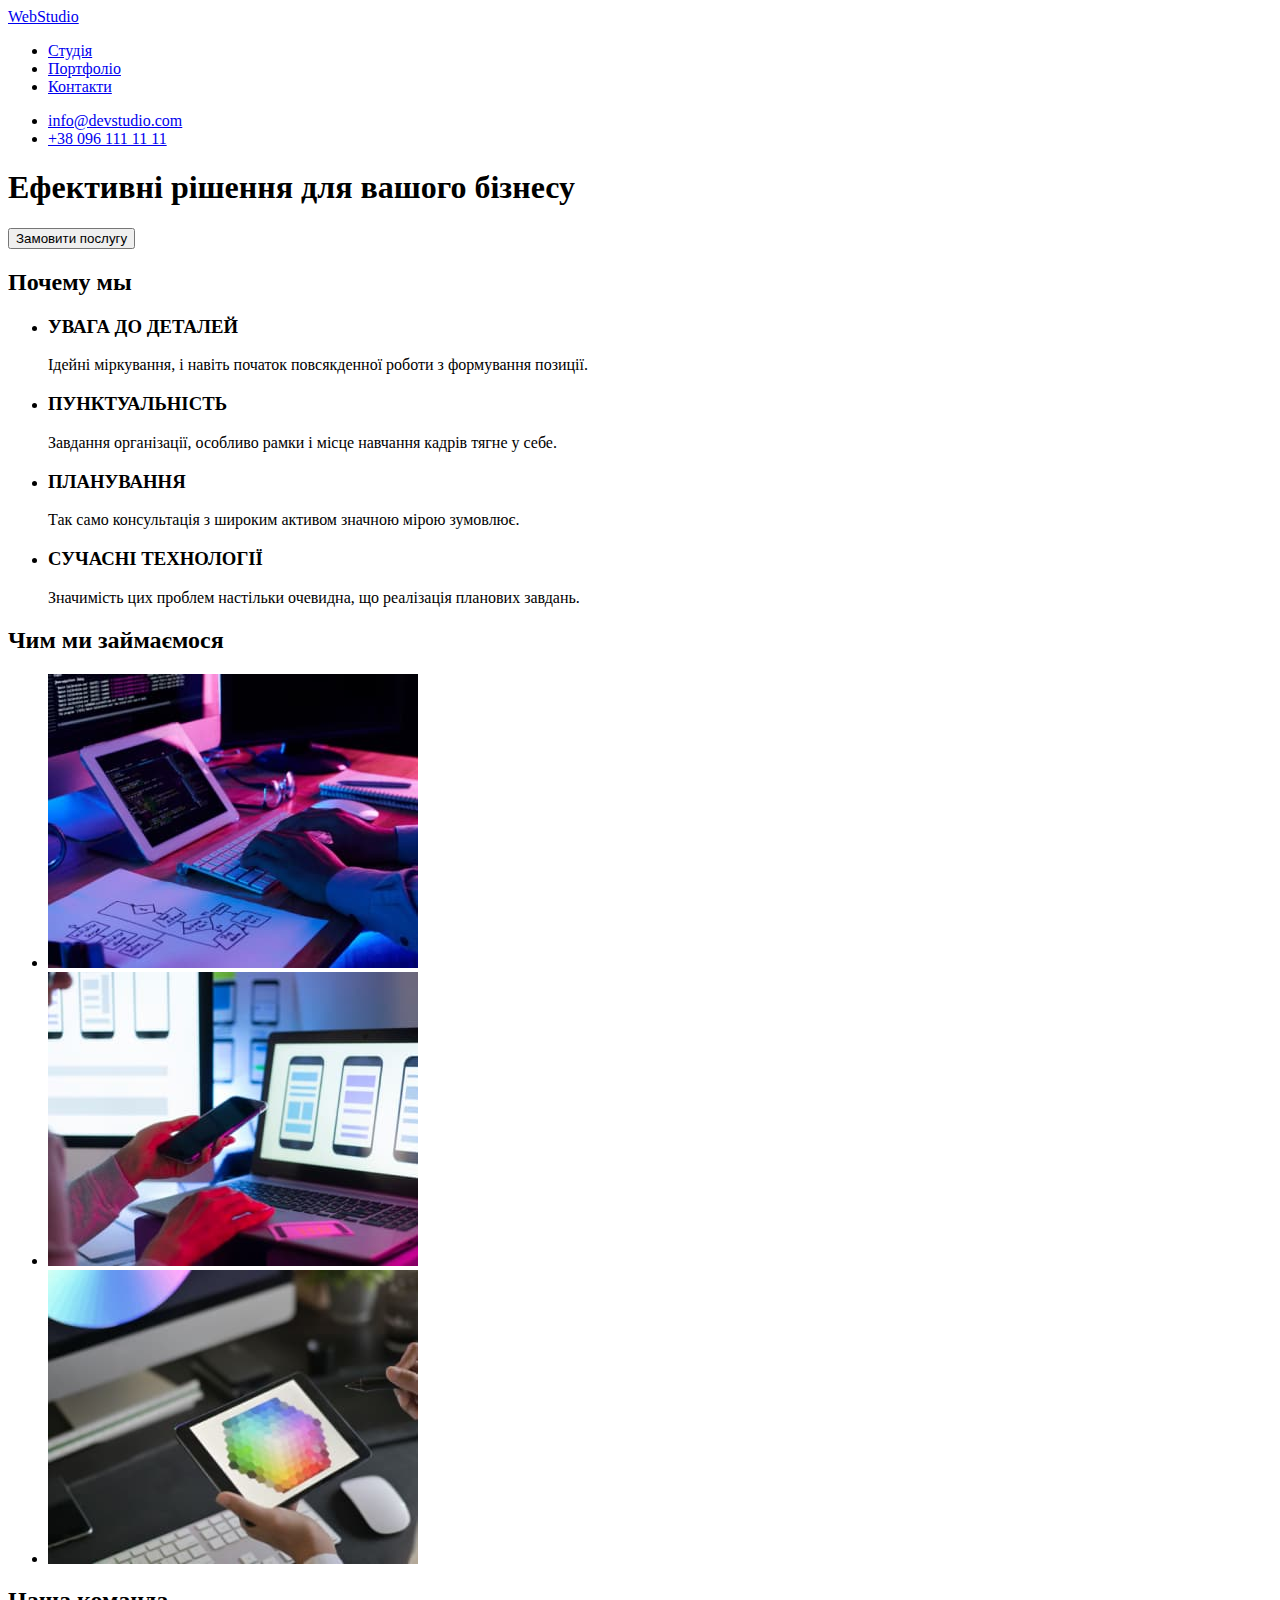
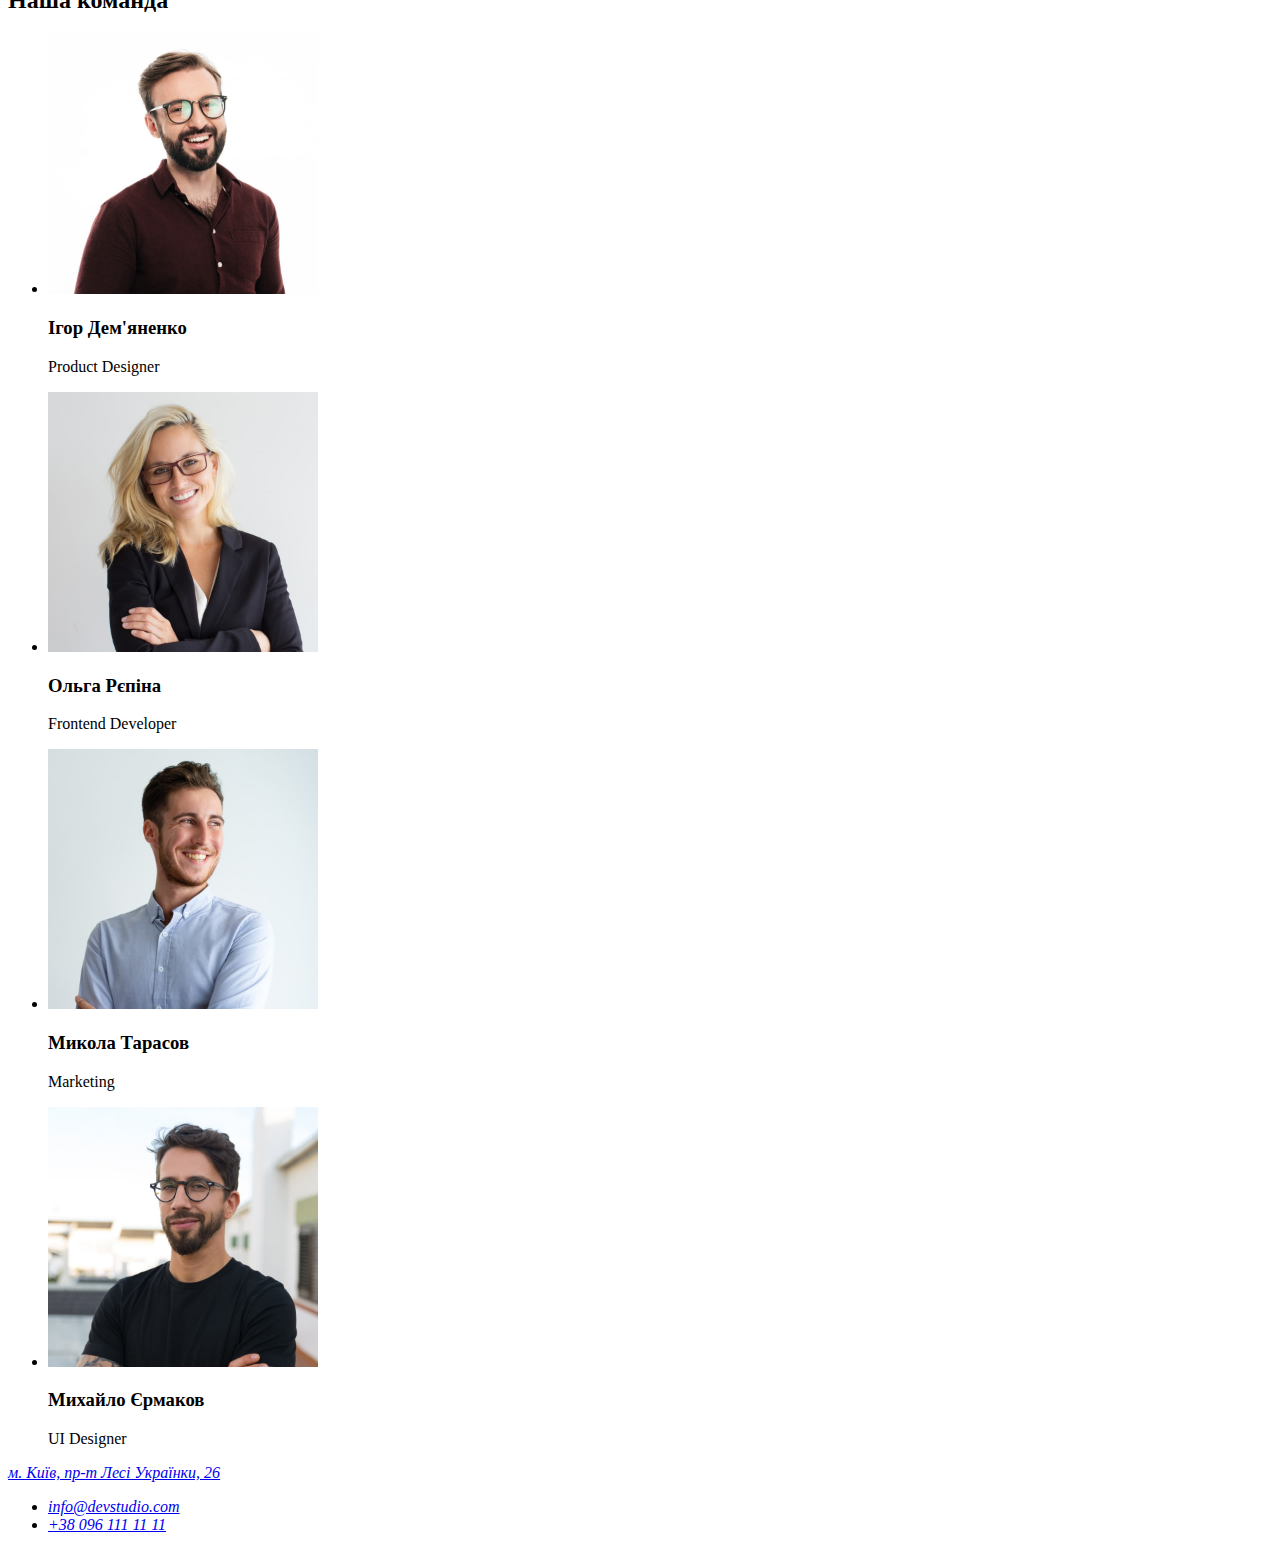
==== index.html @ a7dbc05d "склонировал домашнюю работу номер 1" ====
<!DOCTYPE html>
<html lang="en">
  <head>
    <meta charset="UTF-8" />
    <meta http-equiv="X-UA-Compatible" content="IE=edge" />
    <meta name="viewport" content="width=device-width, initial-scale=1.0" />
    <title>WebStudio</title>
  </head>
  <body>
    <!-- шапка -->
    <header>
      <nav>
        <a href="/"> WebStudio </a>
        <ul>
          <li>
            <a href="/">Студія</a>
          </li>
          <li>
            <a href="/">Портфоліо</a>
          </li>
          <li>
            <a href="/">Контакти</a>
          </li>
        </ul>
      </nav>

      <ul>
        <li>
          <a href="mailto:info@devstudio.com">info@devstudio.com</a>
        </li>
        <li>
          <a href="tel:+380961111111">+38 096 111 11 11</a>
        </li>
      </ul>
    </header>
    <!-- основной контент -->
    <main>
      <!-- секция герой -->
      <section>
        <h1>Ефективні рішення для вашого бізнесу</h1>
        <button type="button">Замовити послугу</button>
      </section>
      <!-- почему мы -->
      <section>
        <h2>Почему мы</h2>
        <ul>
          <li>
            <h3>УВАГА ДО ДЕТАЛЕЙ</h3>
            <p>
              Ідейні міркування, і навіть початок повсякденної роботи з
              формування позиції.
            </p>
          </li>
          <li>
            <h3>ПУНКТУАЛЬНІСТЬ</h3>
            <p>
              Завдання організації, особливо рамки і місце навчання кадрів тягне
              у себе.
            </p>
          </li>
          <li>
            <h3>ПЛАНУВАННЯ</h3>
            <p>
              Так само консультація з широким активом значною мірою зумовлює.
            </p>
          </li>
          <li>
            <h3>СУЧАСНІ ТЕХНОЛОГІЇ</h3>
            <p>
              Значимість цих проблем настільки очевидна, що реалізація планових
              завдань.
            </p>
          </li>
        </ul>
      </section>
      <!-- чем мы занимаемся -->
      <section>
        <h2>Чим ми займаємося</h2>
        <ul>
          <li>
            <img
              src="./images/tablet.jpg"
              alt="планшетные решения"
              width="370"
            />
          </li>
          <li>
            <img
              src="./images/mobile.jpg"
              alt="мобильные решения"
              width="370"
            />
          </li>
          <li>
            <img
              src="./images/design.jpg"
              alt="дизайнерские решения"
              width="370"
            />
          </li>
        </ul>
      </section>
      <!-- наша команда -->
      <section>
        <h2>Наша команда</h2>
        <ul>
          <li>
            <img
              src="./images/product-designer.jpg"
              alt="product-designer"
              width="270"
            />
            <h3>Ігор Дем'яненко</h3>
            <p>Product Designer</p>
          </li>
          <li>
            <img
              src="./images/frontend-developer.jpg"
              alt="frontend-developer"
              width="270"
            />
            <h3>Ольга Рєпіна</h3>
            <p>Frontend Developer</p>
          </li>
          <li>
            <img src="./images/marketing.jpg" alt="marketing" width="270" />
            <h3>Микола Тарасов</h3>
            <p>Marketing</p>
          </li>
          <li>
            <img src="./images/ui-designer.jpg" alt="ui-designer" width="270" />
            <h3>Михайло Єрмаков</h3>
            <p>UI Designer</p>
          </li>
        </ul>
      </section>
    </main>
    <!-- подвал -->
    <footer>
      <address>
        <a
          href="https://www.google.com/maps/place/%D0%B1%D1%83%D0%BB.+%D0%9B%D0%B5%D1%81%D0%B8+%D0%A3%D0%BA%D1%80%D0%B0%D0%B8%D0%BD%D0%BA%D0%B8,+26,+%D0%9A%D0%B8%D0%B5%D0%B2,+02000/@50.4265807,30.5383858,17z/data=!3m1!4b1!4m5!3m4!1s0x40d4cf0e033ecbe9:0x57a4dffefec77da0!8m2!3d50.4265807!4d30.5383858"
          target="_blank"
          rel="noopener noreferrer"
          >м. Київ, пр-т Лесі Українки, 26</a
        >

        <ul>
          <li>
            <a href="mailto:info@devstudio.com">info@devstudio.com</a>
          </li>
          <li>
            <a href="tel:+380961111111">+38 096 111 11 11</a>
          </li>
        </ul>
      </address>
    </footer>
  </body>
</html>
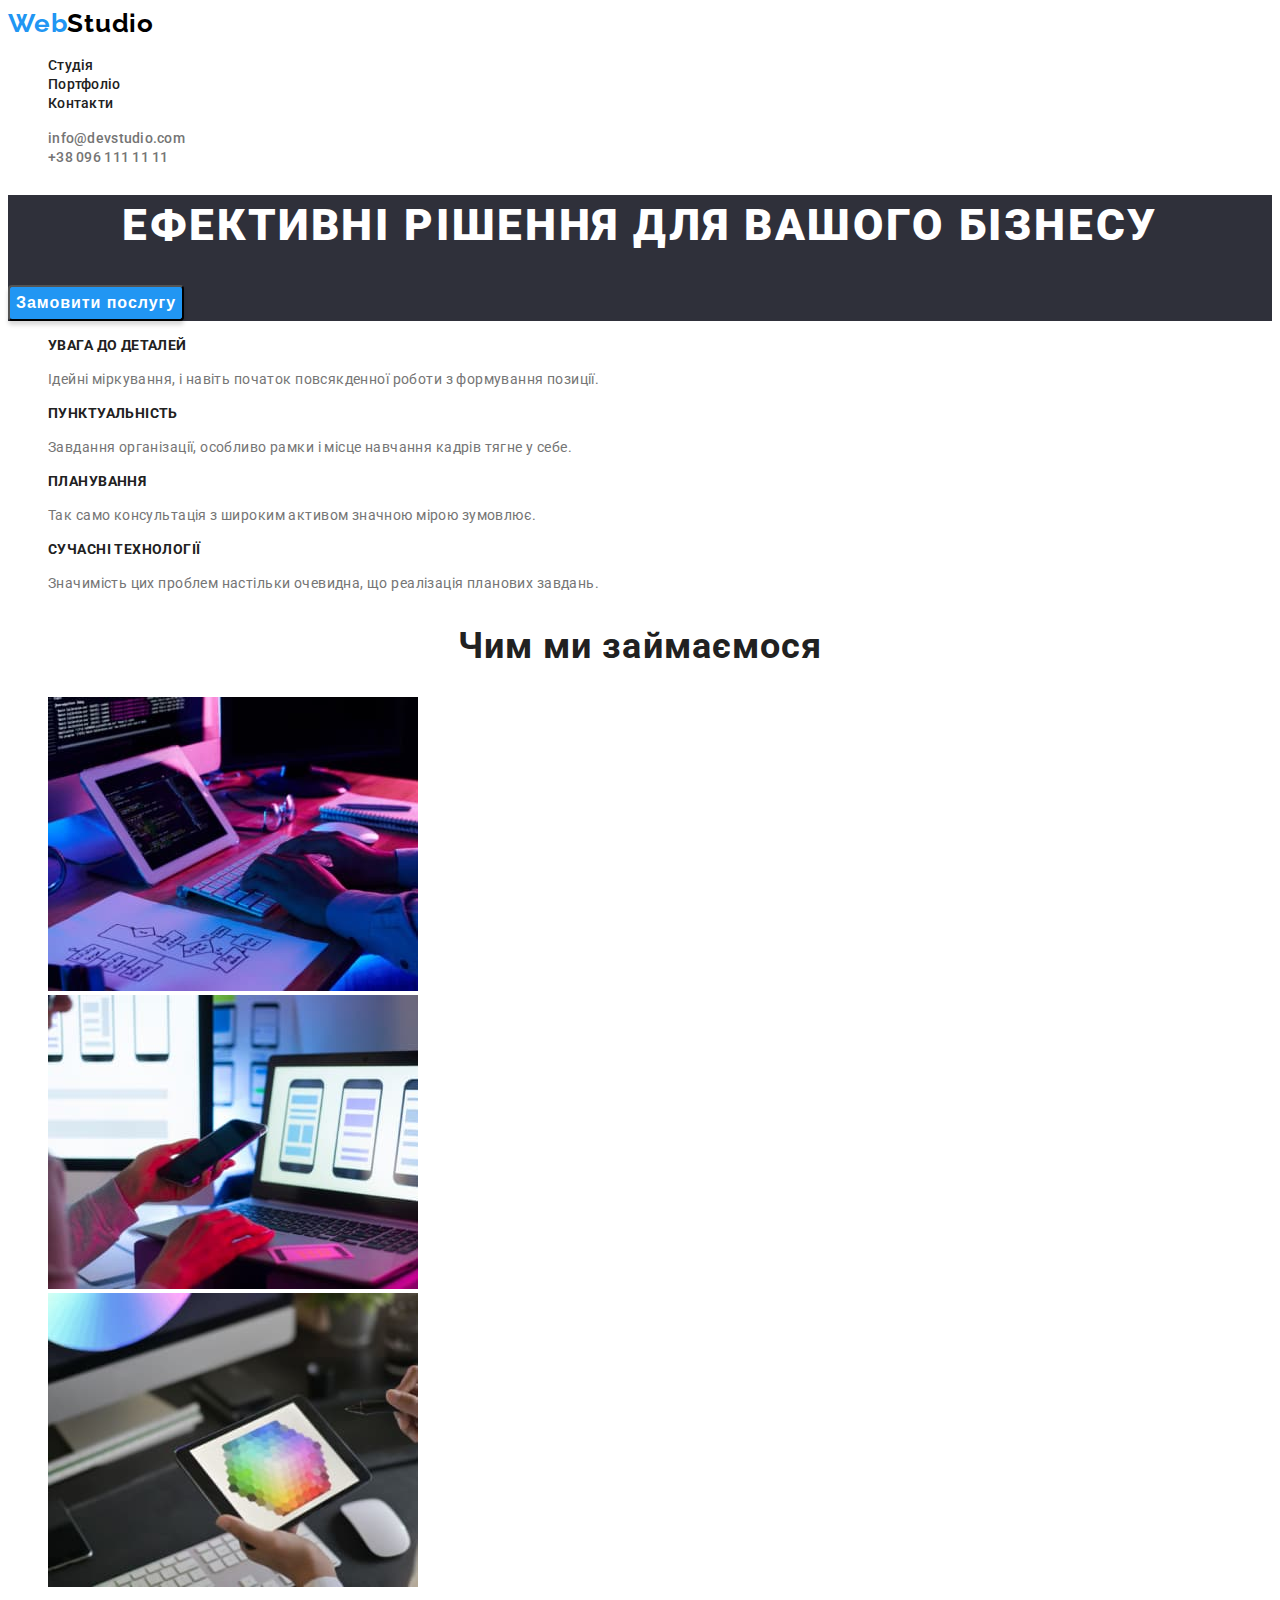
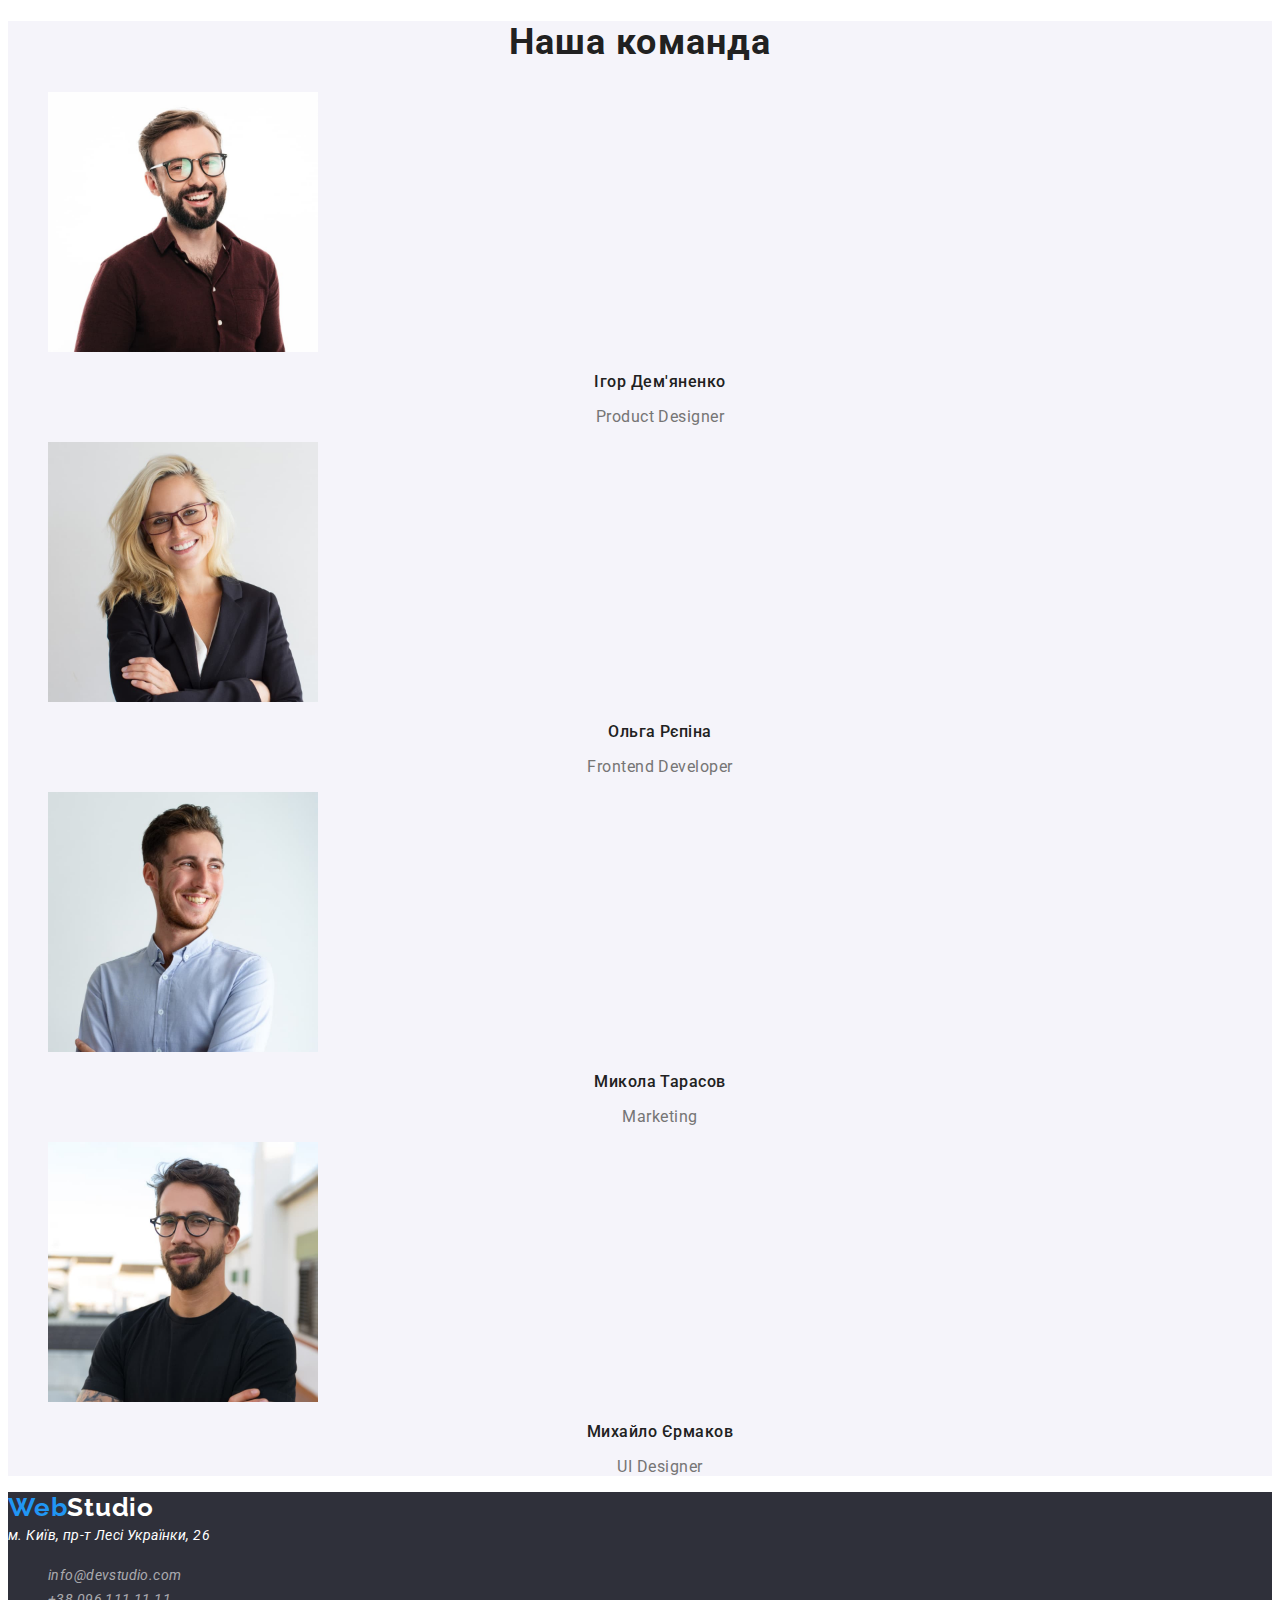
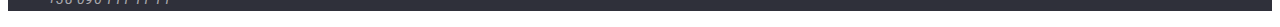
==== commit dee8ab09: "стилизировали шрифты главной страницы" ====
--- a/index.html
+++ b/index.html
@@ -5,68 +5,70 @@
     <meta http-equiv="X-UA-Compatible" content="IE=edge" />
     <meta name="viewport" content="width=device-width, initial-scale=1.0" />
     <title>WebStudio</title>
+    <link href="https://fonts.googleapis.com/css2?family=Playfair+Display&family=Raleway:wght@700&family=Roboto:wght@400;500;700;900&display=swap" rel="stylesheet">
+    <link rel="stylesheet" href="./css/styles.css">
   </head>
   <body>
     <!-- шапка -->
     <header>
       <nav>
-        <a href="/"> WebStudio </a>
-        <ul>
+        <a href="/" class="logo"><span class="logo-color">Web</span>Studio </a>
+        <ul class="nav-list">
           <li>
-            <a href="/">Студія</a>
+            <a href="./index.html" class="nav-link">Студія</a>
           </li>
           <li>
-            <a href="/">Портфоліо</a>
+            <a href="./peges/portfolio.html" class="nav-link">Портфоліо</a>
           </li>
           <li>
-            <a href="/">Контакти</a>
+            <a href="/" class="nav-link">Контакти</a>
           </li>
         </ul>
       </nav>
 
       <ul>
         <li>
-          <a href="mailto:info@devstudio.com">info@devstudio.com</a>
+          <a href="mailto:info@devstudio.com" class="contact-header">info@devstudio.com</a>
         </li>
         <li>
-          <a href="tel:+380961111111">+38 096 111 11 11</a>
+          <a href="tel:+380961111111" class="contact-header">+38 096 111 11 11</a>
         </li>
       </ul>
     </header>
     <!-- основной контент -->
     <main>
       <!-- секция герой -->
-      <section>
-        <h1>Ефективні рішення для вашого бізнесу</h1>
-        <button type="button">Замовити послугу</button>
+      <section class="section-hero">
+        <h1 class="title-hero">Ефективні рішення для вашого бізнесу</h1>
+        <button type="button" class="hero-button">Замовити послугу</button>
       </section>
       <!-- почему мы -->
-      <section>
-        <h2>Почему мы</h2>
+      <section class="benefits-section">
+        <h2 hidden>Почему мы</h2>
         <ul>
           <li>
-            <h3>УВАГА ДО ДЕТАЛЕЙ</h3>
-            <p>
+            <h3 class="benefits-title">УВАГА ДО ДЕТАЛЕЙ</h3>
+            <p class="benefits-description">
               Ідейні міркування, і навіть початок повсякденної роботи з
               формування позиції.
             </p>
           </li>
           <li>
-            <h3>ПУНКТУАЛЬНІСТЬ</h3>
-            <p>
+            <h3 class="benefits-title">ПУНКТУАЛЬНІСТЬ</h3>
+            <p class="benefits-description">
               Завдання організації, особливо рамки і місце навчання кадрів тягне
               у себе.
             </p>
           </li>
           <li>
-            <h3>ПЛАНУВАННЯ</h3>
-            <p>
+            <h3 class="benefits-title">ПЛАНУВАННЯ</h3>
+            <p class="benefits-description">
               Так само консультація з широким активом значною мірою зумовлює.
             </p>
           </li>
           <li>
-            <h3>СУЧАСНІ ТЕХНОЛОГІЇ</h3>
-            <p>
+            <h3 class="benefits-title">СУЧАСНІ ТЕХНОЛОГІЇ</h3>
+            <p class="benefits-description">
               Значимість цих проблем настільки очевидна, що реалізація планових
               завдань.
             </p>
@@ -74,8 +76,8 @@
         </ul>
       </section>
       <!-- чем мы занимаемся -->
-      <section>
-        <h2>Чим ми займаємося</h2>
+      <section class="work-section">
+        <h2 class="work-title">Чим ми займаємося</h2>
         <ul>
           <li>
             <img
@@ -101,8 +103,8 @@
         </ul>
       </section>
       <!-- наша команда -->
-      <section>
-        <h2>Наша команда</h2>
+      <section class="team-section">
+        <h2 class="team-title">Наша команда</h2>
         <ul>
           <li>
             <img
@@ -110,8 +112,8 @@
               alt="product-designer"
               width="270"
             />
-            <h3>Ігор Дем'яненко</h3>
-            <p>Product Designer</p>
+            <h3 class="team-name">Ігор Дем'яненко</h3>
+            <p class="team-function">Product Designer</p>
           </li>
           <li>
             <img
@@ -119,38 +121,39 @@
               alt="frontend-developer"
               width="270"
             />
-            <h3>Ольга Рєпіна</h3>
-            <p>Frontend Developer</p>
+            <h3 class="team-name">Ольга Рєпіна</h3>
+            <p class="team-function">Frontend Developer</p>
           </li>
           <li>
             <img src="./images/marketing.jpg" alt="marketing" width="270" />
-            <h3>Микола Тарасов</h3>
-            <p>Marketing</p>
+            <h3 class="team-name">Микола Тарасов</h3>
+            <p class="team-function">Marketing</p>
           </li>
           <li>
             <img src="./images/ui-designer.jpg" alt="ui-designer" width="270" />
-            <h3>Михайло Єрмаков</h3>
-            <p>UI Designer</p>
+            <h3 class="team-name">Михайло Єрмаков</h3>
+            <p class="team-function">UI Designer</p>
           </li>
         </ul>
       </section>
     </main>
     <!-- подвал -->
     <footer>
+       <a href="/" class="logo-footer"><span class="web-color">Web</span>Studio </a>
       <address>
         <a
           href="https://www.google.com/maps/place/%D0%B1%D1%83%D0%BB.+%D0%9B%D0%B5%D1%81%D0%B8+%D0%A3%D0%BA%D1%80%D0%B0%D0%B8%D0%BD%D0%BA%D0%B8,+26,+%D0%9A%D0%B8%D0%B5%D0%B2,+02000/@50.4265807,30.5383858,17z/data=!3m1!4b1!4m5!3m4!1s0x40d4cf0e033ecbe9:0x57a4dffefec77da0!8m2!3d50.4265807!4d30.5383858"
           target="_blank"
-          rel="noopener noreferrer"
-          >м. Київ, пр-т Лесі Українки, 26</a
-        >
+          rel="noopener noreferrer" class="footer-address"
+          >м. Київ, пр-т Лесі Українки, 26
+        </a>
 
         <ul>
           <li>
-            <a href="mailto:info@devstudio.com">info@devstudio.com</a>
+            <a href="mailto:info@devstudio.com" class="footer-contact">info@devstudio.com</a>
           </li>
           <li>
-            <a href="tel:+380961111111">+38 096 111 11 11</a>
+            <a href="tel:+380961111111" class="footer-contact">+38 096 111 11 11</a>
           </li>
         </ul>
       </address>
--- a/css/styles.css
+++ b/css/styles.css
@@ -0,0 +1,179 @@
+body {
+    font-family: 'Roboto';
+}
+
+
+ul {
+  list-style: none;
+}
+
+a {
+  text-decoration: none;
+}
+
+/* шапка */
+
+.logo-color {
+  color: #2196f3;
+}
+
+.logo {
+  font-family: 'Raleway';
+  font-weight: 700;
+  font-size: 26px;
+  line-height: 31px;
+  letter-spacing: 0.03em;
+  color: #000000;
+}
+
+.nav-link {
+  font-weight: 500;
+  font-size: 14px;
+  line-height: 16px;
+  letter-spacing: 0.02em;
+  color: #212121;
+}
+
+.nav-link:hover {
+    color: #2196F3;
+}
+
+.contact-header {
+  font-weight: 500;
+  font-size: 14px;
+  line-height: 16px;
+  letter-spacing: 0.02em;
+  color: #757575;
+}
+
+.contact-header:hover {
+    color: #2196F3;
+}
+
+/* основной контент */
+
+.title-hero {
+  font-weight: 900;
+  font-size: 44px;
+  line-height: 60px;
+  text-align: center;
+  letter-spacing: 0.06em;
+  text-transform: uppercase;
+  color: #ffffff;
+}
+
+.section-hero {
+  background-color: #2f303a;
+}
+
+.hero-button {
+  font-weight: 700;
+  font-size: 16px;
+  line-height: 30px;
+  display: flex;
+  align-items: center;
+  text-align: center;
+  letter-spacing: 0.06em;
+  color: #ffffff;
+  background: #2196f3;
+  box-shadow: 0px 4px 4px rgba(0, 0, 0, 0.15);
+  border-radius: 4px;
+}
+
+/* почему мы */
+
+.benefits-title {
+  font-weight: 700;
+  font-size: 14px;
+  line-height: 16px;
+  letter-spacing: 0.03em;
+  text-transform: uppercase;
+  color: #212121;
+}
+
+.benefits-description {
+  font-weight: 400;
+  font-size: 14px;
+  line-height: 24px;
+  letter-spacing: 0.03em;
+  color: #757575;
+}
+
+/* чем мы занимаемся */
+
+.work-title {
+  font-weight: 700;
+  font-size: 36px;
+  line-height: 42px;
+  text-align: center;
+  letter-spacing: 0.03em;
+  color: #212121;
+}
+
+/* наша команда */
+
+.team-section {
+  background-color: #f5f4fa;
+}
+
+.team-title {
+  font-weight: 700;
+  font-size: 36px;
+  line-height: 42px;
+  text-align: center;
+  letter-spacing: 0.03em;
+  color: #212121;
+}
+
+.team-name {
+  font-weight: 500;
+  font-size: 16px;
+  line-height: 19px;
+  text-align: center;
+  letter-spacing: 0.03em;
+  color: #212121;
+}
+
+.team-function {
+  font-weight: 400;
+  font-size: 16px;
+  line-height: 19px;
+  text-align: center;
+  letter-spacing: 0.03em;
+  color: #757575;
+}
+
+/* подвал */
+
+footer {
+  background-color: #2f303a;
+}
+
+.logo-footer {
+  font-family: 'Raleway';
+  font-weight: 700;
+  font-size: 26px;
+  line-height: 31px;
+  letter-spacing: 0.03em;
+  color: #ffffff;
+}
+
+.web-color {
+  color: #2196f3;
+}
+
+.footer-contact {
+  font-weight: 400;
+  font-size: 14px;
+  line-height: 24px;
+  letter-spacing: 0.03em;
+  color: rgba(255, 255, 255, 0.6);
+}
+
+.footer-address {
+  font-weight: 400;
+  font-size: 14px;
+  line-height: 24px;
+  letter-spacing: 0.03em;
+  color: #ffffff;
+}
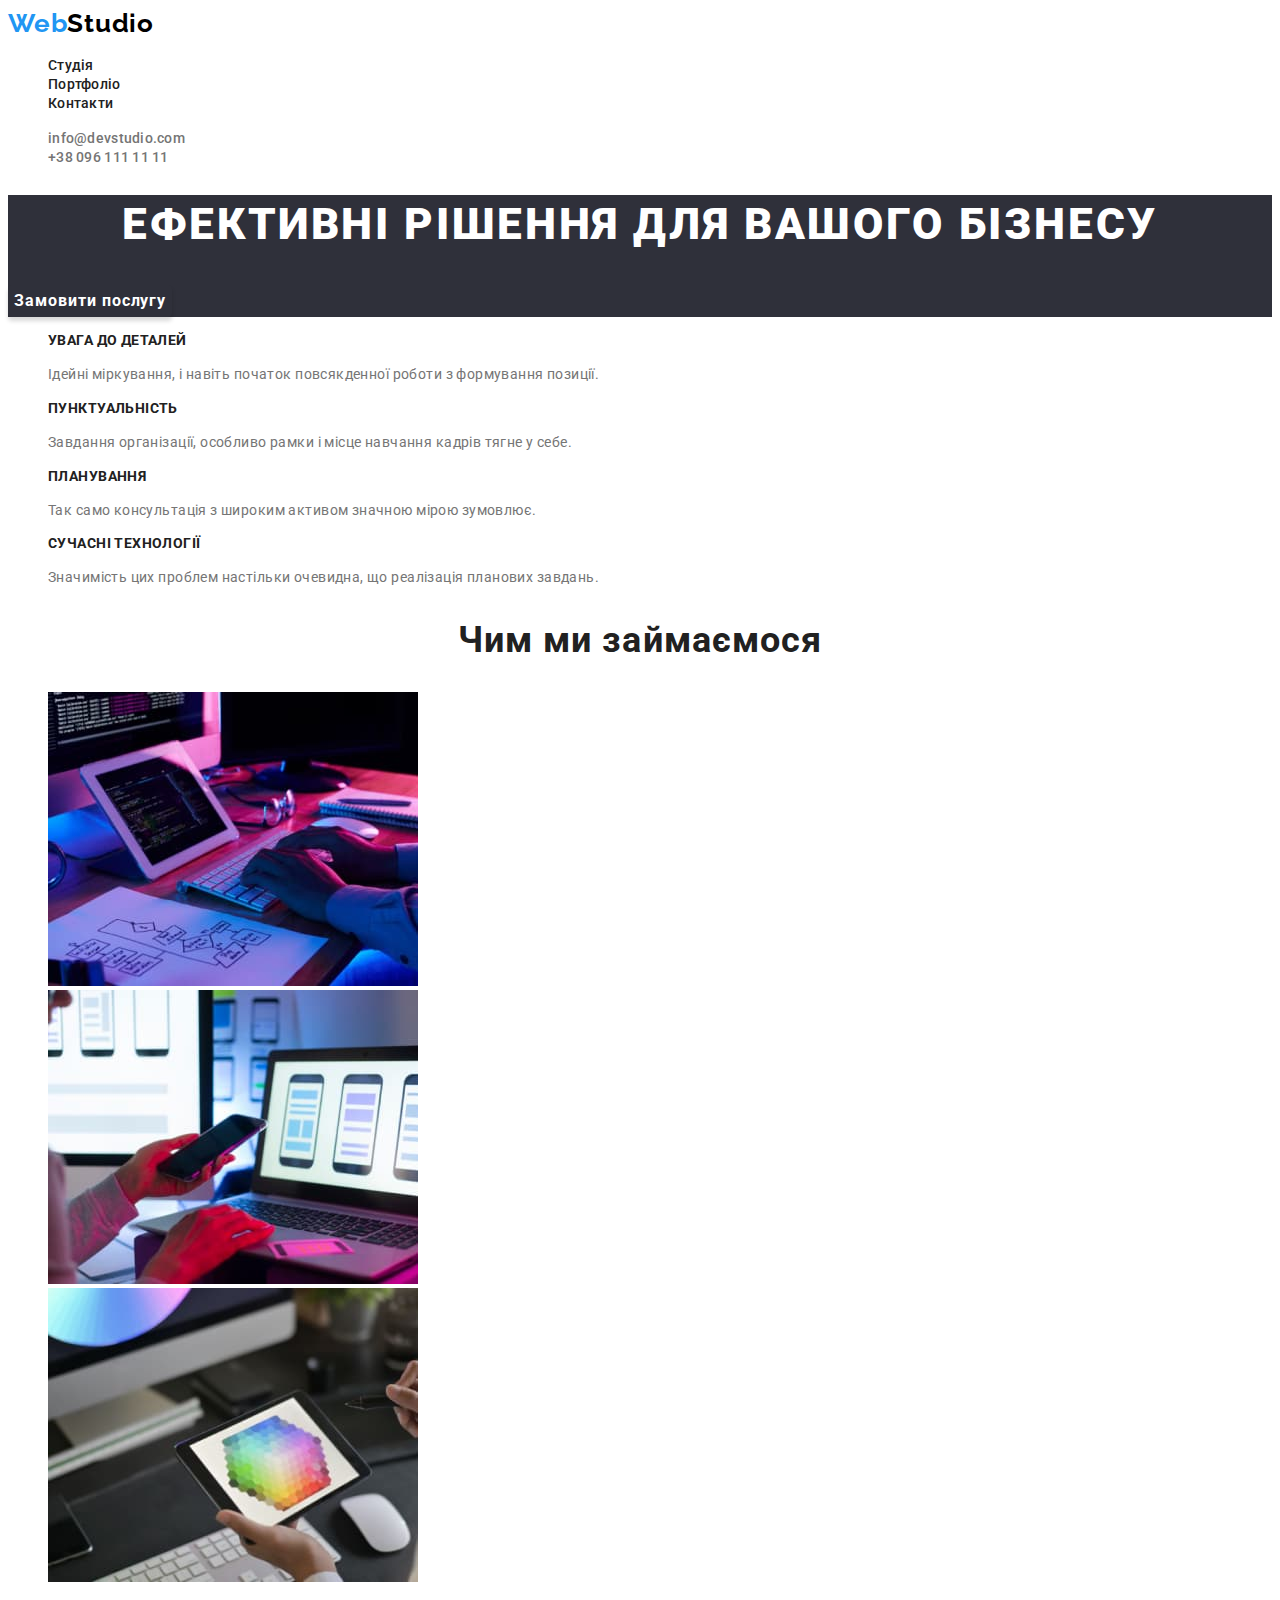
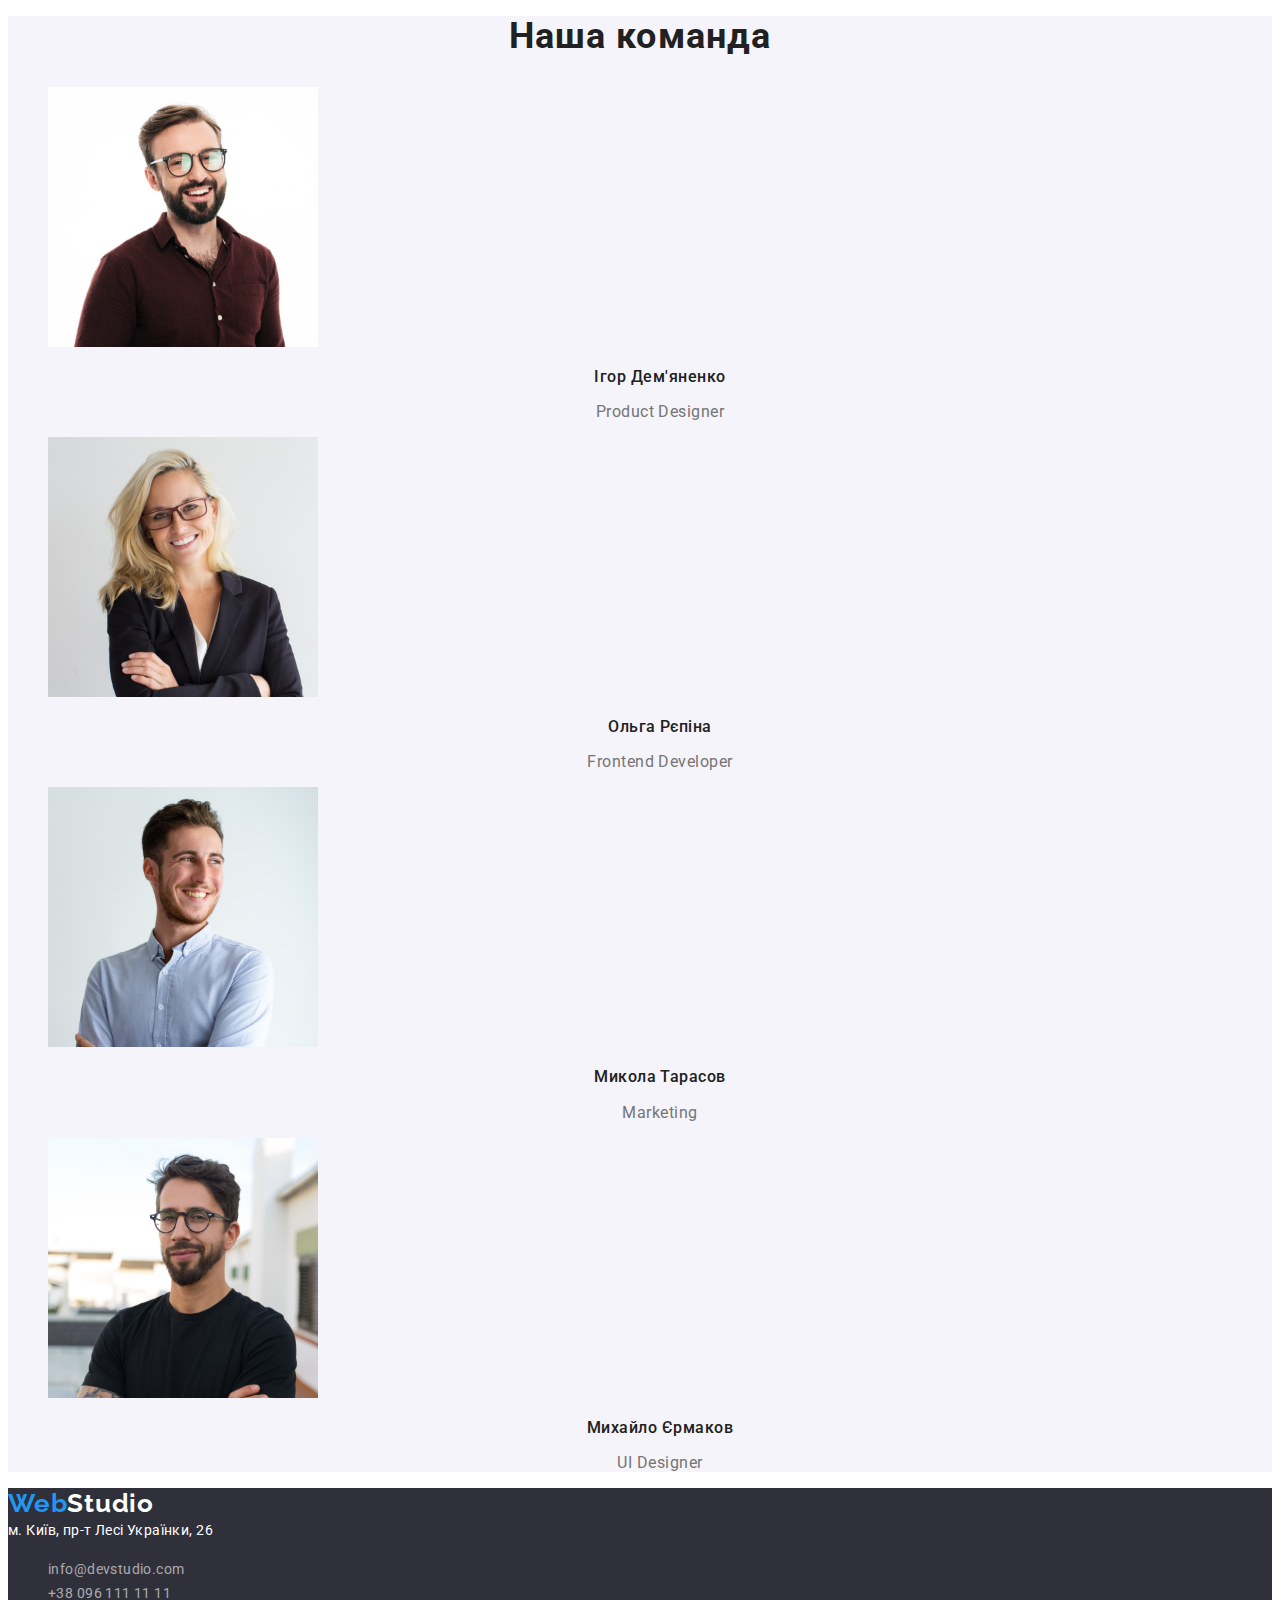
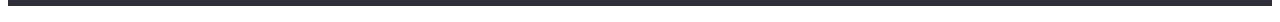
==== commit 7592446c: "replaced pictures in portfolio with jpg , indicated width 370" ====
--- a/index.html
+++ b/index.html
@@ -5,8 +5,11 @@
     <meta http-equiv="X-UA-Compatible" content="IE=edge" />
     <meta name="viewport" content="width=device-width, initial-scale=1.0" />
     <title>WebStudio</title>
-    <link href="https://fonts.googleapis.com/css2?family=Playfair+Display&family=Raleway:wght@700&family=Roboto:wght@400;500;700;900&display=swap" rel="stylesheet">
-    <link rel="stylesheet" href="./css/styles.css">
+    <link
+      href="https://fonts.googleapis.com/css2?family=Playfair+Display&family=Raleway:wght@700&family=Roboto:wght@400;500;700;900&display=swap"
+      rel="stylesheet"
+    />
+    <link rel="stylesheet" href="./css/styles.css" />
   </head>
   <body>
     <!-- шапка -->
@@ -28,10 +31,14 @@
 
       <ul>
         <li>
-          <a href="mailto:info@devstudio.com" class="contact-header">info@devstudio.com</a>
+          <a href="mailto:info@devstudio.com" class="contact-header"
+            >info@devstudio.com</a
+          >
         </li>
         <li>
-          <a href="tel:+380961111111" class="contact-header">+38 096 111 11 11</a>
+          <a href="tel:+380961111111" class="contact-header"
+            >+38 096 111 11 11</a
+          >
         </li>
       </ul>
     </header>
@@ -139,21 +146,28 @@
     </main>
     <!-- подвал -->
     <footer>
-       <a href="/" class="logo-footer"><span class="web-color">Web</span>Studio </a>
+      <a href="/" class="logo-footer"
+        ><span class="web-color">Web</span>Studio
+      </a>
       <address>
         <a
           href="https://www.google.com/maps/place/%D0%B1%D1%83%D0%BB.+%D0%9B%D0%B5%D1%81%D0%B8+%D0%A3%D0%BA%D1%80%D0%B0%D0%B8%D0%BD%D0%BA%D0%B8,+26,+%D0%9A%D0%B8%D0%B5%D0%B2,+02000/@50.4265807,30.5383858,17z/data=!3m1!4b1!4m5!3m4!1s0x40d4cf0e033ecbe9:0x57a4dffefec77da0!8m2!3d50.4265807!4d30.5383858"
           target="_blank"
-          rel="noopener noreferrer" class="footer-address"
+          rel="noopener noreferrer"
+          class="footer-address"
           >м. Київ, пр-т Лесі Українки, 26
         </a>
 
         <ul>
           <li>
-            <a href="mailto:info@devstudio.com" class="footer-contact">info@devstudio.com</a>
+            <a href="mailto:info@devstudio.com" class="footer-contact"
+              >info@devstudio.com</a
+            >
           </li>
           <li>
-            <a href="tel:+380961111111" class="footer-contact">+38 096 111 11 11</a>
+            <a href="tel:+380961111111" class="footer-contact"
+              >+38 096 111 11 11</a
+            >
           </li>
         </ul>
       </address>
--- a/css/styles.css
+++ b/css/styles.css
@@ -1,7 +1,17 @@
-body {
-    font-family: 'Roboto';
+:root {
+  --body-text-color: #212121;
+  --main-background-color: #ffffff;
+  --hover-color: #2196f3;
+  --link-color: #757575;
+  --background-color-footer: #2f303a;
+  --footer-contact: rgba(255, 255, 255, 0.6);
+  --team-background-color: #f5f4fa;
 }
 
+body {
+  font-family: 'Roboto';
+  color:var(--body-text-color);
+}
 
 ul {
   list-style: none;
@@ -14,14 +24,14 @@
 /* шапка */
 
 .logo-color {
-  color: #2196f3;
+  color:var(--hover-color);
 }
 
 .logo {
   font-family: 'Raleway';
   font-weight: 700;
   font-size: 26px;
-  line-height: 31px;
+  line-height: 1.19;
   letter-spacing: 0.03em;
   color: #000000;
 }
@@ -29,25 +39,27 @@
 .nav-link {
   font-weight: 500;
   font-size: 14px;
-  line-height: 16px;
+  line-height: 1.14;
   letter-spacing: 0.02em;
-  color: #212121;
+  color:var(--body-text-color);
 }
 
-.nav-link:hover {
-    color: #2196F3;
+.nav-link:hover,
+.nav-link:focus {
+  color:var(--hover-color);
 }
 
 .contact-header {
   font-weight: 500;
   font-size: 14px;
-  line-height: 16px;
+  line-height: 1.14;
   letter-spacing: 0.02em;
-  color: #757575;
+  color:var(--link-color);
 }
 
-.contact-header:hover {
-    color: #2196F3;
+.contact-header:hover,
+.contact-header:focus {
+  color:var(--hover-color);
 }
 
 /* основной контент */
@@ -55,29 +67,32 @@
 .title-hero {
   font-weight: 900;
   font-size: 44px;
-  line-height: 60px;
+  line-height: 1.36;
   text-align: center;
   letter-spacing: 0.06em;
   text-transform: uppercase;
-  color: #ffffff;
+  color:var(--main-background-color);
 }
 
 .section-hero {
-  background-color: #2f303a;
+  background-color:var(--background-color-footer);
 }
 
 .hero-button {
+  font-family: 'Roboto';
   font-weight: 700;
   font-size: 16px;
-  line-height: 30px;
+  line-height: 1.88;
   display: flex;
   align-items: center;
   text-align: center;
   letter-spacing: 0.06em;
-  color: #ffffff;
-  background: #2196f3;
+  color:var(--main-background-color);
+  background:var(--background-color-footer);
   box-shadow: 0px 4px 4px rgba(0, 0, 0, 0.15);
   border-radius: 4px;
+  border: none;
+  cursor: pointer;
 }
 
 /* почему мы */
@@ -85,18 +100,16 @@
 .benefits-title {
   font-weight: 700;
   font-size: 14px;
-  line-height: 16px;
+  line-height: 1.14;
   letter-spacing: 0.03em;
   text-transform: uppercase;
-  color: #212121;
 }
 
 .benefits-description {
-  font-weight: 400;
   font-size: 14px;
-  line-height: 24px;
+  line-height: 1.71;
   letter-spacing: 0.03em;
-  color: #757575;
+  color: var(--link-color);
 }
 
 /* чем мы занимаемся */
@@ -104,76 +117,72 @@
 .work-title {
   font-weight: 700;
   font-size: 36px;
-  line-height: 42px;
+  line-height: 1.16;
   text-align: center;
   letter-spacing: 0.03em;
-  color: #212121;
 }
 
 /* наша команда */
 
 .team-section {
-  background-color: #f5f4fa;
+  background-color: var(--team-background-color);
 }
 
 .team-title {
   font-weight: 700;
   font-size: 36px;
-  line-height: 42px;
+  line-height: 1.16;
   text-align: center;
   letter-spacing: 0.03em;
-  color: #212121;
 }
 
 .team-name {
   font-weight: 500;
   font-size: 16px;
-  line-height: 19px;
+  line-height: 1.19;
   text-align: center;
   letter-spacing: 0.03em;
-  color: #212121;
 }
 
 .team-function {
-  font-weight: 400;
   font-size: 16px;
-  line-height: 19px;
+  line-height: 1.19;
   text-align: center;
   letter-spacing: 0.03em;
-  color: #757575;
+  color: var(--link-color);
 }
 
 /* подвал */
 
 footer {
-  background-color: #2f303a;
+  background-color: var(--background-color-footer);
 }
 
 .logo-footer {
   font-family: 'Raleway';
   font-weight: 700;
   font-size: 26px;
-  line-height: 31px;
+  line-height: 1.19;
   letter-spacing: 0.03em;
-  color: #ffffff;
+  color: var(--main-background-color);
 }
 
 .web-color {
-  color: #2196f3;
+  color: var(--hover-color);
 }
 
 .footer-contact {
-  font-weight: 400;
   font-size: 14px;
-  line-height: 24px;
+  line-height: 1.71;
   letter-spacing: 0.03em;
-  color: rgba(255, 255, 255, 0.6);
+  font-style: normal;
+  color: var(--footer-contact);
 }
 
 .footer-address {
-  font-weight: 400;
   font-size: 14px;
-  line-height: 24px;
+  line-height: 1.71;
   letter-spacing: 0.03em;
-  color: #ffffff;
+  font-style: normal;
+  color: var(--main-background-color);
 }
